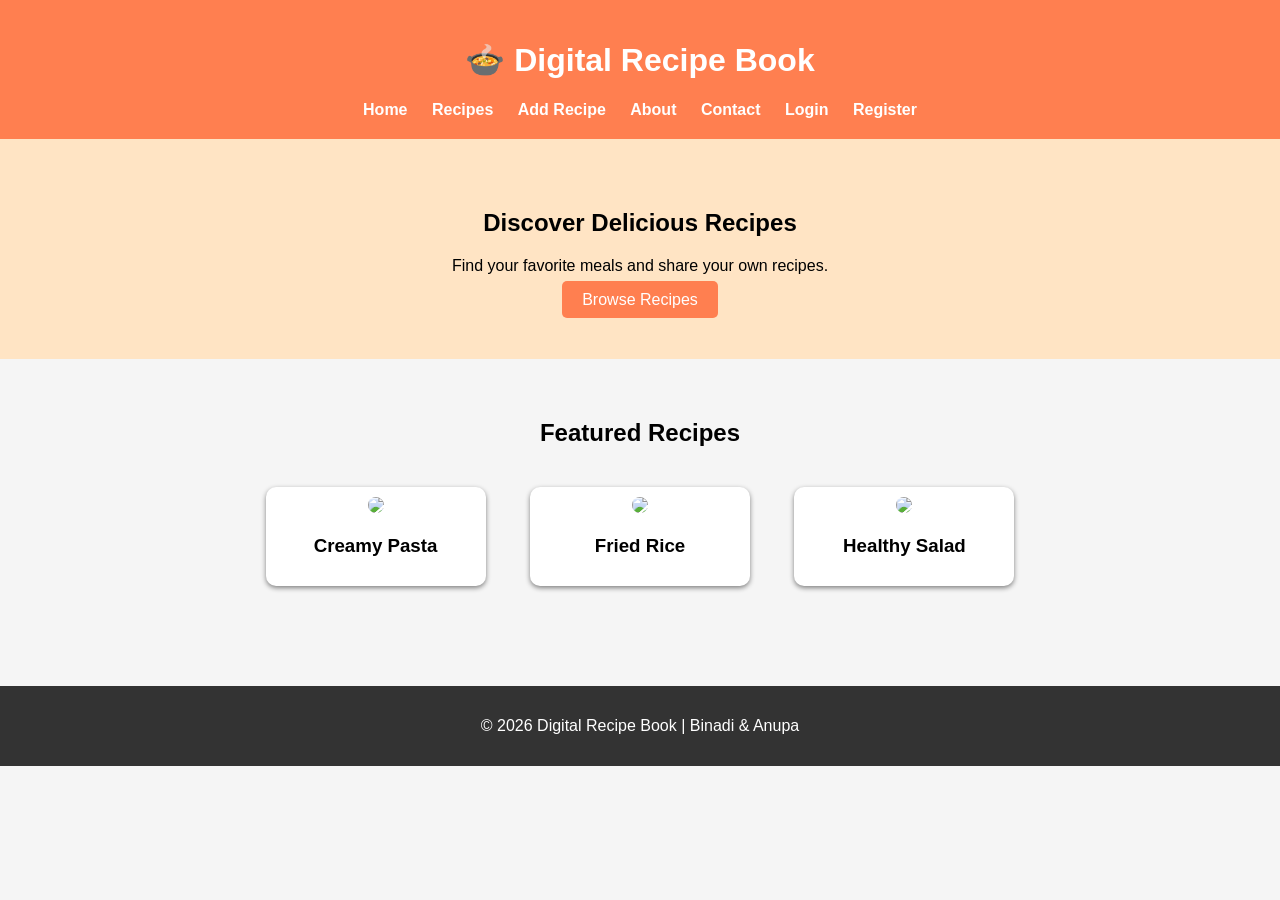
==== index.html @ 179a2cfd "Update Updated with some features" ====
<!DOCTYPE html>
<html>
<head>
<title>Digital Recipe Book</title>
<link rel="stylesheet" href="css/styles.css">
</head>

<body>

<header>
<h1>🍲 Digital Recipe Book</h1>

<nav>
<a href="index.html">Home</a>
<a href="recipes.html">Recipes</a>
<a href="add_recipe.html">Add Recipe</a>
<a href="about.html">About</a>
<a href="contact.html">Contact</a>
<a href="login.html">Login</a>
<a href="register.html">Register</a>
</nav>
</header>

<section class="hero">
<h2>Discover Delicious Recipes</h2>
<p>Find your favorite meals and share your own recipes.</p>
<a href="recipes.html" class="btn">Browse Recipes</a>
</section>

<section class="featured">

<h2>Featured Recipes</h2>

<div class="recipe-card">
<img src="images/pasta.jpg">
<h3>Creamy Pasta</h3>
</div>

<div class="recipe-card">
<img src="images/friedrice.jpg">
<h3>Fried Rice</h3>
</div>

<div class="recipe-card">
<img src="images/salad.jpg">
<h3>Healthy Salad</h3>
</div>

</section>

<footer>
<p>© 2026 Digital Recipe Book | Binadi & Anupa</p>
</footer>

</body>
</html>
---- css/styles.css ----
body{
font-family: Arial;
margin:0;
background:#f5f5f5;
text-align:center;
}

header{
background:#ff7f50;
color:white;
padding:20px;
}

nav{
margin-top:10px;
}

nav a{
margin:10px;
text-decoration:none;
color:white;
font-weight:bold;
}

.hero{
padding:50px;
background:#ffe4c4;
}

.btn{
background:#ff7f50;
color:white;
padding:10px 20px;
text-decoration:none;
border-radius:5px;
}

.featured{
padding:40px;
}

.recipe-card{
display:inline-block;
width:200px;
margin:20px;
background:white;
padding:10px;
border-radius:10px;
box-shadow:0 2px 5px gray;
}

.recipe-card img{
width:100%;
border-radius:10px;
}

.content{
padding:40px;
}

input, textarea{
width:60%;
padding:10px;
margin:10px;
}

button{
padding:10px 20px;
background:#ff7f50;
color:white;
border:none;
}

footer{
background:#333;
color:white;
padding:15px;
margin-top:40px;
}
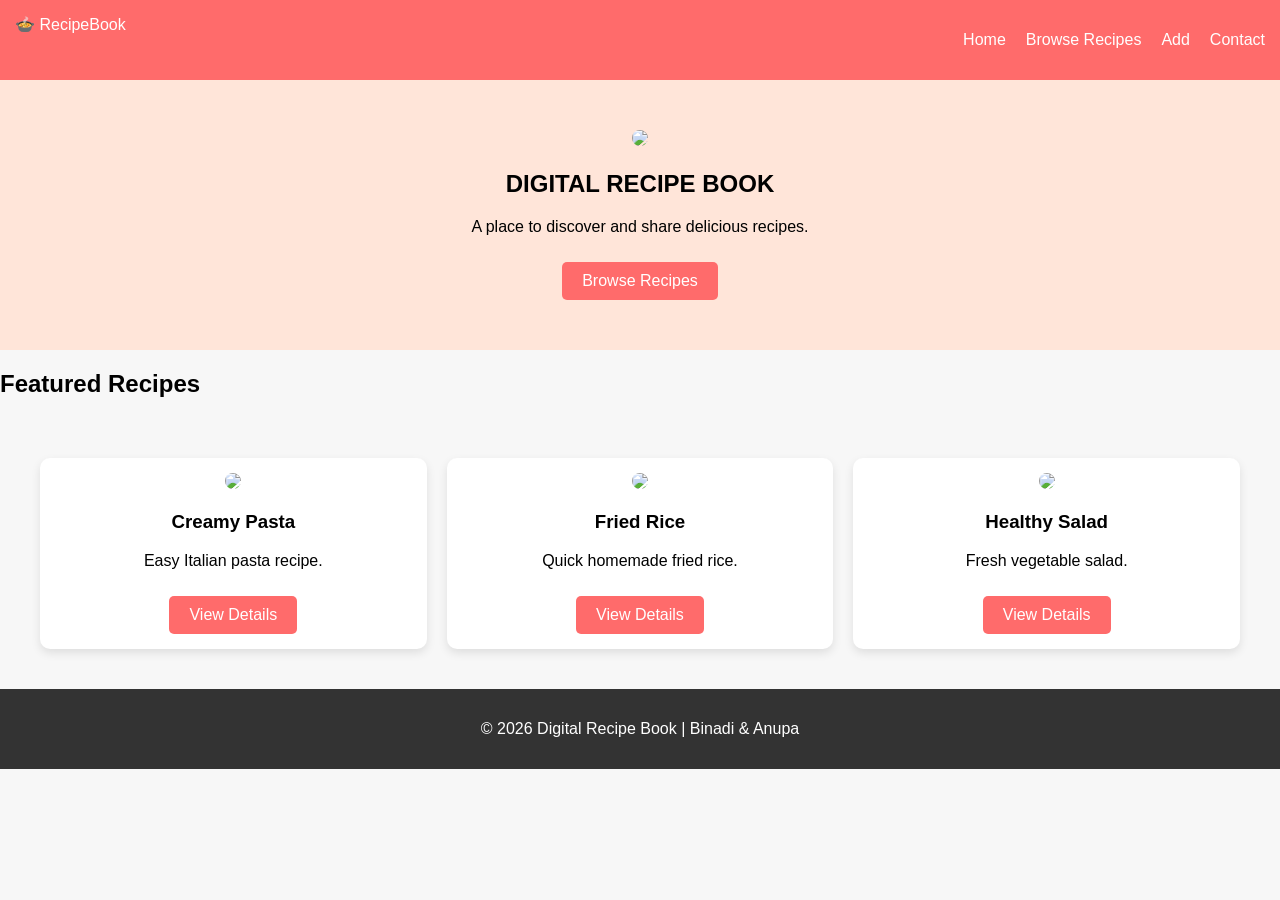
==== commit 22a16898: "Updated more css added" ====
--- a/index.html
+++ b/index.html
@@ -8,42 +8,57 @@
 <body>
 
 <header>
-<h1>🍲 Digital Recipe Book</h1>
+<nav class="navbar">
+<div class="logo">🍲 RecipeBook</div>
 
-<nav>
-<a href="index.html">Home</a>
-<a href="recipes.html">Recipes</a>
-<a href="add_recipe.html">Add Recipe</a>
-<a href="about.html">About</a>
-<a href="contact.html">Contact</a>
-<a href="login.html">Login</a>
-<a href="register.html">Register</a>
+<ul>
+<li><a href="index.html">Home</a></li>
+<li><a href="recipes.html">Browse Recipes</a></li>
+<li><a href="add_recipe.html">Add</a></li>
+<li><a href="contact.html">Contact</a></li>
+</ul>
 </nav>
 </header>
 
 <section class="hero">
-<h2>Discover Delicious Recipes</h2>
-<p>Find your favorite meals and share your own recipes.</p>
+
+<img src="images/hero.jpg" class="hero-img">
+
+<h1>DIGITAL RECIPE BOOK</h1>
+
+<p>A place to discover and share delicious recipes.</p>
+
 <a href="recipes.html" class="btn">Browse Recipes</a>
+
 </section>
 
 <section class="featured">
 
 <h2>Featured Recipes</h2>
 
-<div class="recipe-card">
+<div class="recipe-grid">
+
+<div class="card">
 <img src="images/pasta.jpg">
 <h3>Creamy Pasta</h3>
+<p>Easy Italian pasta recipe.</p>
+<a href="recipe_details.html" class="btn">View Details</a>
 </div>
 
-<div class="recipe-card">
+<div class="card">
 <img src="images/friedrice.jpg">
 <h3>Fried Rice</h3>
+<p>Quick homemade fried rice.</p>
+<a href="recipe_details.html" class="btn">View Details</a>
 </div>
 
-<div class="recipe-card">
+<div class="card">
 <img src="images/salad.jpg">
 <h3>Healthy Salad</h3>
+<p>Fresh vegetable salad.</p>
+<a href="recipe_details.html" class="btn">View Details</a>
+</div>
+
 </div>
 
 </section>
--- a/css/styles.css
+++ b/css/styles.css
@@ -1,64 +1,78 @@
 body{
 font-family: Arial;
 margin:0;
-background:#f5f5f5;
+background:#f7f7f7;
+}
+
+.navbar{
+display:flex;
+justify-content:space-between;
+background:#ff6b6b;
+padding:15px;
+color:white;
+}
+
+.navbar ul{
+display:flex;
+list-style:none;
+}
+
+.navbar li{
+margin-left:20px;
+}
+
+.navbar a{
+color:white;
+text-decoration:none;
+}
+
+.hero{
+text-align:center;
+padding:50px;
+background:#ffe5d9;
+}
+
+.hero-img{
+width:80%;
+border-radius:10px;
+}
+
+.recipe-grid{
+display:grid;
+grid-template-columns:repeat(3,1fr);
+gap:20px;
+padding:40px;
+}
+
+.card{
+background:white;
+padding:15px;
+border-radius:10px;
+box-shadow:0 4px 10px rgba(0,0,0,0.1);
 text-align:center;
 }
 
-header{
-background:#ff7f50;
-color:white;
-padding:20px;
-}
-
-nav{
-margin-top:10px;
-}
-
-nav a{
-margin:10px;
-text-decoration:none;
-color:white;
-font-weight:bold;
-}
-
-.hero{
-padding:50px;
-background:#ffe4c4;
-}
-
-.btn{
-background:#ff7f50;
-color:white;
-padding:10px 20px;
-text-decoration:none;
-border-radius:5px;
-}
-
-.featured{
-padding:40px;
-}
-
-.recipe-card{
-display:inline-block;
-width:200px;
-margin:20px;
-background:white;
-padding:10px;
-border-radius:10px;
-box-shadow:0 2px 5px gray;
-}
-
-.recipe-card img{
+.card img{
 width:100%;
 border-radius:10px;
 }
 
-.content{
-padding:40px;
+.btn{
+display:inline-block;
+background:#ff6b6b;
+color:white;
+padding:10px 20px;
+text-decoration:none;
+margin-top:10px;
+border-radius:5px;
 }
 
-input, textarea{
+.form-section{
+padding:40px;
+text-align:center;
+}
+
+input, textarea, select{
 width:60%;
 padding:10px;
 margin:10px;
@@ -66,14 +80,15 @@
 
 button{
 padding:10px 20px;
-background:#ff7f50;
+background:#ff6b6b;
 color:white;
 border:none;
+border-radius:5px;
 }
 
 footer{
 background:#333;
 color:white;
+text-align:center;
 padding:15px;
-margin-top:40px;
 }
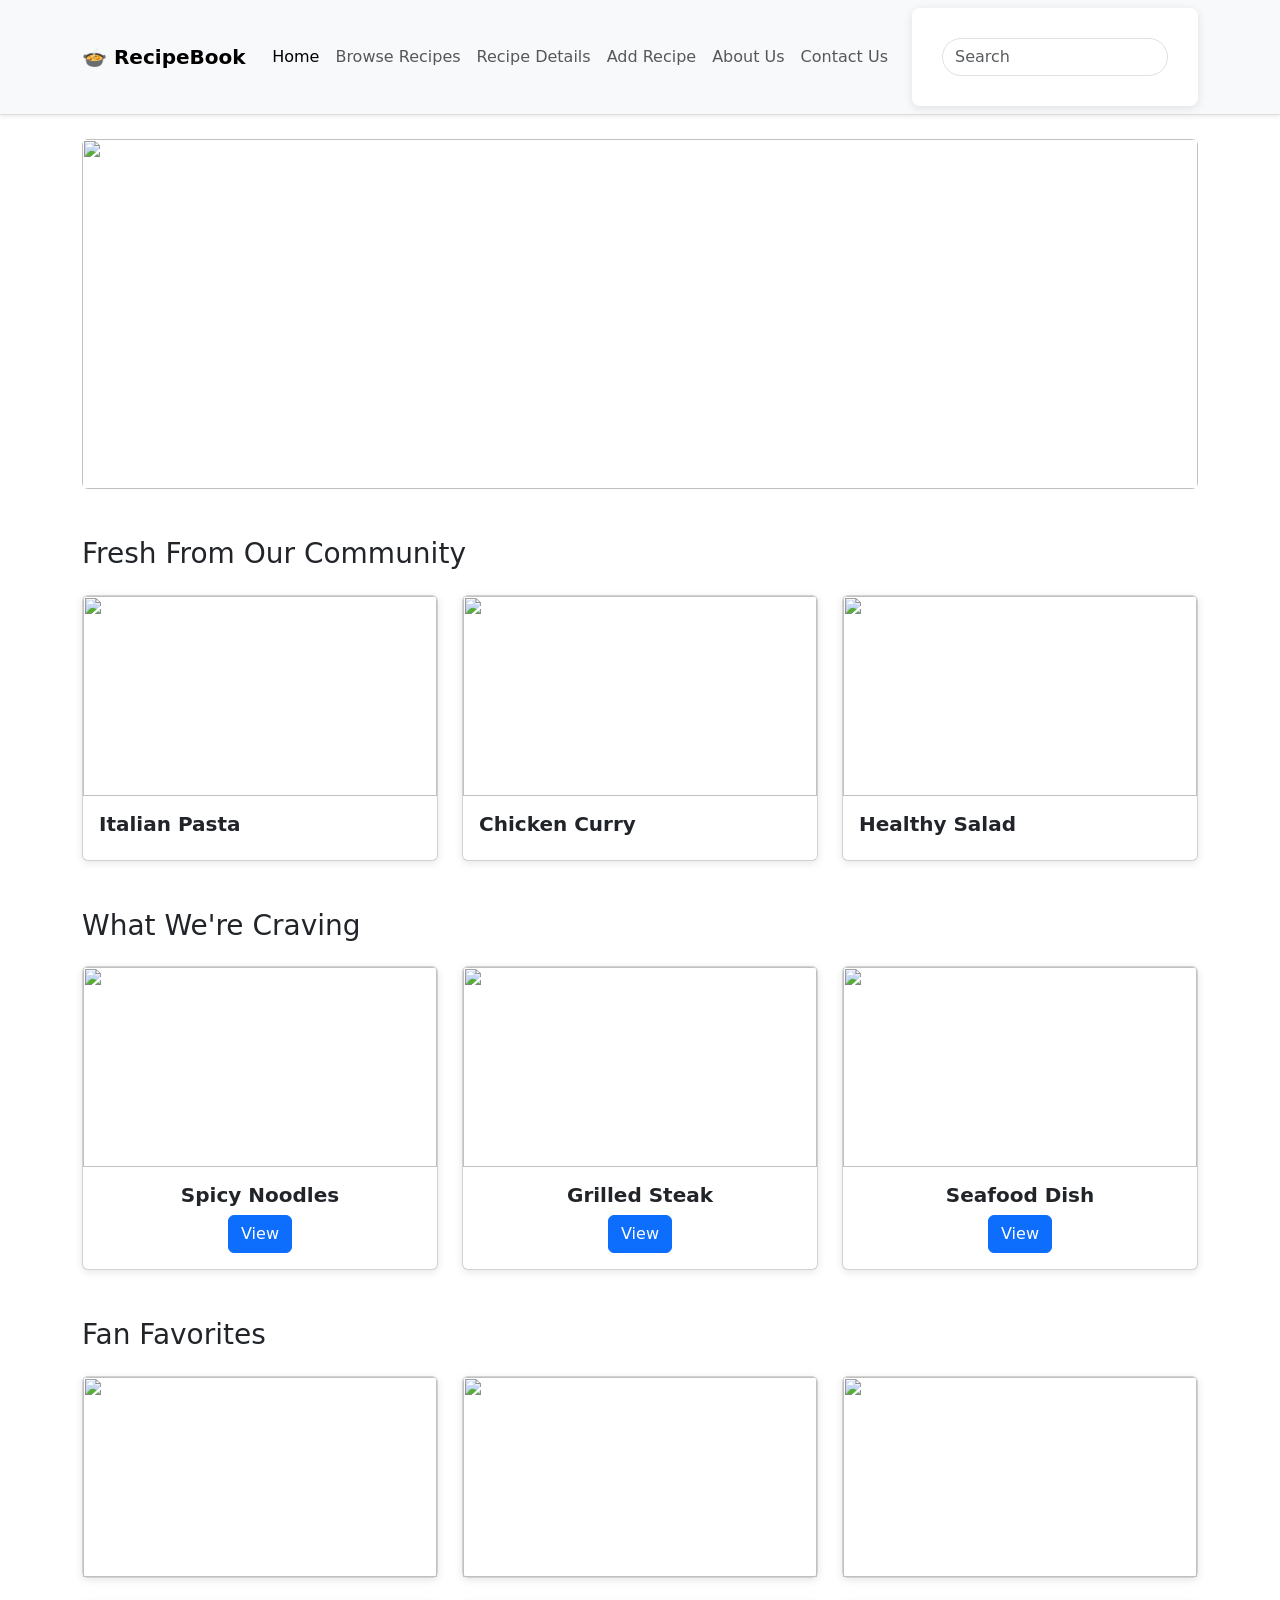
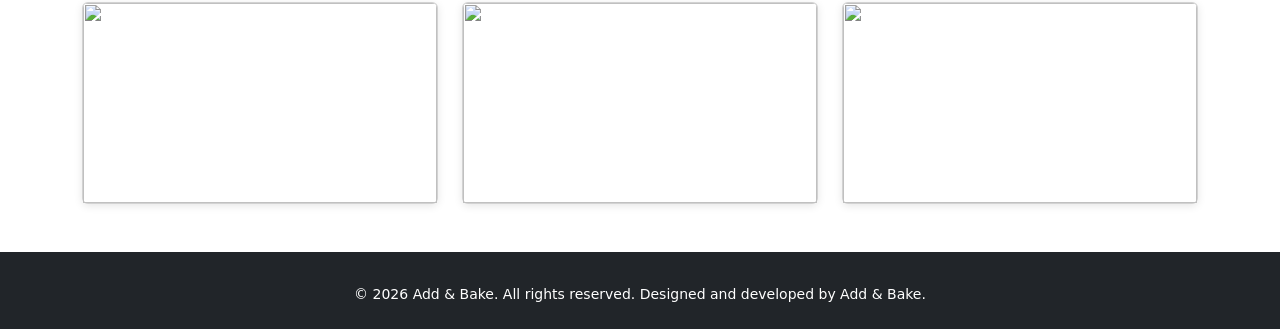
==== commit 0f853f28: "updated Did some changes for the basic layouts" ====
--- a/index.html
+++ b/index.html
@@ -1,71 +1,264 @@
 <!DOCTYPE html>
-<html>
+<html lang="en">
 <head>
+
+<meta charset="UTF-8">
+<meta name="viewport" content="width=device-width, initial-scale=1">
+
 <title>Digital Recipe Book</title>
+
 <link rel="stylesheet" href="css/styles.css">
+
+<!-- Bootstrap -->
+<link href="https://cdn.jsdelivr.net/npm/bootstrap@5.3.2/dist/css/bootstrap.min.css" rel="stylesheet">
+
 </head>
 
 <body>
 
-<header>
-<nav class="navbar">
-<div class="logo">🍲 RecipeBook</div>
-
-<ul>
-<li><a href="index.html">Home</a></li>
-<li><a href="recipes.html">Browse Recipes</a></li>
-<li><a href="add_recipe.html">Add</a></li>
-<li><a href="contact.html">Contact</a></li>
+
+<!-- NAVBAR -->
+
+<nav class="navbar navbar-expand-lg navbar-light bg-light shadow-sm">
+
+<div class="container">
+
+<a class="navbar-brand fw-bold" href="#">🍲 RecipeBook</a>
+
+<button class="navbar-toggler" type="button" data-bs-toggle="collapse" data-bs-target="#navbarNav">
+<span class="navbar-toggler-icon"></span>
+</button>
+
+<div class="collapse navbar-collapse" id="navbarNav">
+
+<ul class="navbar-nav ms-auto">
+
+<li class="nav-item">
+<a class="nav-link active" href="index.html">Home</a>
+</li>
+
+<li class="nav-item">
+<a class="nav-link" href="recipes.html">Browse Recipes</a>
+</li>
+
+<li class="nav-item">
+<a class="nav-link" href="recipe_details.html">Recipe Details</a>
+</li>
+
+<li class="nav-item">
+<a class="nav-link" href="add_recipe.html">Add Recipe</a>
+</li>
+
+<li class="nav-item">
+<a class="nav-link" href="about.html">About Us</a>
+</li>
+
+<li class="nav-item">
+<a class="nav-link" href="contact.html">Contact Us</a>
+</li>
+
 </ul>
+
+<form class="d-flex ms-3">
+<input class="form-control" type="search" placeholder="Search">
+</form>
+
+</div>
+
+</div>
+
 </nav>
-</header>
-
-<section class="hero">
-
-<img src="images/hero.jpg" class="hero-img">
-
-<h1>DIGITAL RECIPE BOOK</h1>
-
-<p>A place to discover and share delicious recipes.</p>
-
-<a href="recipes.html" class="btn">Browse Recipes</a>
-
-</section>
-
-<section class="featured">
-
-<h2>Featured Recipes</h2>
-
-<div class="recipe-grid">
-
-<div class="card">
-<img src="images/pasta.jpg">
-<h3>Creamy Pasta</h3>
-<p>Easy Italian pasta recipe.</p>
-<a href="recipe_details.html" class="btn">View Details</a>
-</div>
-
-<div class="card">
-<img src="images/friedrice.jpg">
-<h3>Fried Rice</h3>
-<p>Quick homemade fried rice.</p>
-<a href="recipe_details.html" class="btn">View Details</a>
-</div>
-
-<div class="card">
-<img src="images/salad.jpg">
-<h3>Healthy Salad</h3>
-<p>Fresh vegetable salad.</p>
-<a href="recipe_details.html" class="btn">View Details</a>
-</div>
-
-</div>
-
-</section>
-
-<footer>
-<p>© 2026 Digital Recipe Book | Binadi & Anupa</p>
+
+
+<!-- HERO BANNER -->
+
+<section class="container mt-4">
+
+<div class="hero-banner">
+
+<img class="img-fluid w-100 rounded"
+src="https://images.unsplash.com/photo-1495195134817-aeb325a55b65">
+
+</div>
+
+</section>
+
+
+<!-- FRESH FROM COMMUNITY -->
+
+<section class="container mt-5">
+
+<h3 class="mb-4">Fresh From Our Community</h3>
+
+<div class="row g-4">
+
+<div class="col-md-4">
+<div class="card">
+<img src="https://images.unsplash.com/photo-1551183053-bf91a1d81141" class="card-img-top">
+<div class="card-body">
+<h5 class="card-title">Italian Pasta</h5>
+</div>
+</div>
+</div>
+
+<div class="col-md-4">
+<div class="card">
+<img src="https://images.unsplash.com/photo-1604908176997-4314f0d9c6f3" class="card-img-top">
+<div class="card-body">
+<h5 class="card-title">Chicken Curry</h5>
+</div>
+</div>
+</div>
+
+<div class="col-md-4">
+<div class="card">
+<img src="https://images.unsplash.com/photo-1546069901-ba9599a7e63c" class="card-img-top">
+<div class="card-body">
+<h5 class="card-title">Healthy Salad</h5>
+</div>
+</div>
+</div>
+
+</div>
+
+</section>
+
+
+<!-- WHAT WE'RE CRAVING -->
+
+<section class="container mt-5">
+
+<h3 class="mb-4">What We're Craving</h3>
+
+<div class="row g-4">
+
+<div class="col-md-4">
+
+<div class="card">
+
+<img src="https://images.unsplash.com/photo-1603133872878-684f208fb84b" class="card-img-top">
+
+<div class="card-body text-center">
+
+<h5 class="card-title">Spicy Noodles</h5>
+
+<a href="recipe_details.html" class="btn btn-primary">View</a>
+
+</div>
+
+</div>
+
+</div>
+
+<div class="col-md-4">
+
+<div class="card">
+
+<img src="https://images.unsplash.com/photo-1600891964599-f61ba0e24092" class="card-img-top">
+
+<div class="card-body text-center">
+
+<h5 class="card-title">Grilled Steak</h5>
+
+<a href="recipe_details.html" class="btn btn-primary">View</a>
+
+</div>
+
+</div>
+
+</div>
+
+<div class="col-md-4">
+
+<div class="card">
+
+<img src="https://images.unsplash.com/photo-1504674900247-0877df9cc836" class="card-img-top">
+
+<div class="card-body text-center">
+
+<h5 class="card-title">Seafood Dish</h5>
+
+<a href="recipe_details.html" class="btn btn-primary">View</a>
+
+</div>
+
+</div>
+
+</div>
+
+</div>
+
+</section>
+
+
+<!-- FAN FAVORITES -->
+
+<section class="container mt-5">
+
+<h3 class="mb-4">Fan Favorites</h3>
+
+<div class="row g-4">
+
+<div class="col-md-4">
+<div class="card">
+<img src="https://images.unsplash.com/photo-1551782450-a2132b4ba21d" class="card-img-top">
+</div>
+</div>
+
+<div class="col-md-4">
+<div class="card">
+<img src="https://images.unsplash.com/photo-1565299624946-b28f40a0ae38" class="card-img-top">
+</div>
+</div>
+
+<div class="col-md-4">
+<div class="card">
+<img src="https://images.unsplash.com/photo-1505253716362-afaea1d3d1af" class="card-img-top">
+</div>
+</div>
+
+<div class="col-md-4">
+<div class="card">
+<img src="https://images.unsplash.com/photo-1540189549336-e6e99c3679fe" class="card-img-top">
+</div>
+</div>
+
+<div class="col-md-4">
+<div class="card">
+<img src="https://images.unsplash.com/photo-1482049016688-2d3e1b311543" class="card-img-top">
+</div>
+</div>
+
+<div class="col-md-4">
+<div class="card">
+<img src="https://images.unsplash.com/photo-1525755662778-989d0524087e" class="card-img-top">
+</div>
+</div>
+
+</div>
+
+</section>
+
+
+<!-- FOOTER -->
+
+<footer class="bg-dark text-white text-center mt-5 p-4">
+
+<div class="mb-2">
+
+<i class="bi bi-facebook"></i>
+<i class="bi bi-instagram"></i>
+<i class="bi bi-twitter"></i>
+<i class="bi bi-youtube"></i>
+
+</div>
+
+<p>© 2026 Add & Bake. All rights reserved. Designed and developed by Add & Bake.</p>
+
 </footer>
+
+
+<script src="https://cdn.jsdelivr.net/npm/bootstrap@5.3.2/dist/js/bootstrap.bundle.min.js"></script>
 
 </body>
 </html>
--- a/css/styles.css
+++ b/css/styles.css
@@ -1,94 +1,149 @@
+/* GENERAL */
+
 body{
-font-family: Arial;
+font-family: Arial, sans-serif;
+background:#f5f5f5;
 margin:0;
-background:#f7f7f7;
+padding:0;
 }
 
+
+/* NAVBAR */
+
 .navbar{
-display:flex;
-justify-content:space-between;
-background:#ff6b6b;
-padding:15px;
-color:white;
+border-bottom:1px solid #ddd;
 }
 
-.navbar ul{
-display:flex;
-list-style:none;
+.navbar-brand{
+font-weight:bold;
+font-size:20px;
 }
 
-.navbar li{
-margin-left:20px;
+
+/* HERO IMAGE */
+
+.hero-banner img{
+height:350px;
+object-fit:cover;
 }
 
-.navbar a{
-color:white;
-text-decoration:none;
+
+/* CARD STYLING */
+
+.card{
+border:none;
+box-shadow:0 2px 8px rgba(0,0,0,0.1);
+border-radius:8px;
+transition:0.3s;
 }
 
-.hero{
-text-align:center;
-padding:50px;
-background:#ffe5d9;
-}
-
-.hero-img{
-width:80%;
-border-radius:10px;
-}
-
-.recipe-grid{
-display:grid;
-grid-template-columns:repeat(3,1fr);
-gap:20px;
-padding:40px;
-}
-
-.card{
-background:white;
-padding:15px;
-border-radius:10px;
-box-shadow:0 4px 10px rgba(0,0,0,0.1);
-text-align:center;
+.card:hover{
+transform:translateY(-5px);
+box-shadow:0 5px 15px rgba(0,0,0,0.2);
 }
 
 .card img{
-width:100%;
-border-radius:10px;
+height:200px;
+object-fit:cover;
 }
 
-.btn{
-display:inline-block;
-background:#ff6b6b;
-color:white;
-padding:10px 20px;
-text-decoration:none;
-margin-top:10px;
-border-radius:5px;
+.card-title{
+font-weight:600;
 }
 
-.form-section{
-padding:40px;
-text-align:center;
+
+/* SECTION HEADINGS */
+
+h3{
+font-weight:600;
 }
 
-input, textarea, select{
-width:60%;
-padding:10px;
-margin:10px;
+
+/* SEARCH BAR */
+
+input[type="search"]{
+border-radius:20px;
 }
 
-button{
-padding:10px 20px;
-background:#ff6b6b;
-color:white;
-border:none;
-border-radius:5px;
+
+/* LARGE SEARCH SECTION */
+
+.form-control-lg{
+padding:15px;
+font-size:18px;
 }
 
+
+/* ADD RECIPE FORM */
+
+form{
+background:white;
+padding:30px;
+border-radius:8px;
+box-shadow:0 2px 10px rgba(0,0,0,0.1);
+}
+
+.form-label{
+font-weight:500;
+}
+
+
+/* RECIPE DETAILS */
+
+.details img{
+max-height:350px;
+object-fit:cover;
+border-radius:8px;
+}
+
+
+/* REVIEW CARDS */
+
+.card p{
+margin:0;
+}
+
+
+/* TEAM SECTION */
+
+.team img{
+border-radius:50%;
+}
+
+
+/* FOOTER */
+
 footer{
-background:#333;
+background:#222;
 color:white;
 text-align:center;
-padding:15px;
+padding:20px;
+margin-top:40px;
+}
+
+footer p{
+margin:0;
+font-size:14px;
+}
+
+
+/* SOCIAL LINKS */
+
+footer div{
+margin-bottom:8px;
+}
+
+
+/* RESPONSIVE */
+
+@media (max-width:768px){
+
+.hero-banner img{
+height:200px;
+}
+
+.card img{
+height:160px;
+}
+
 }
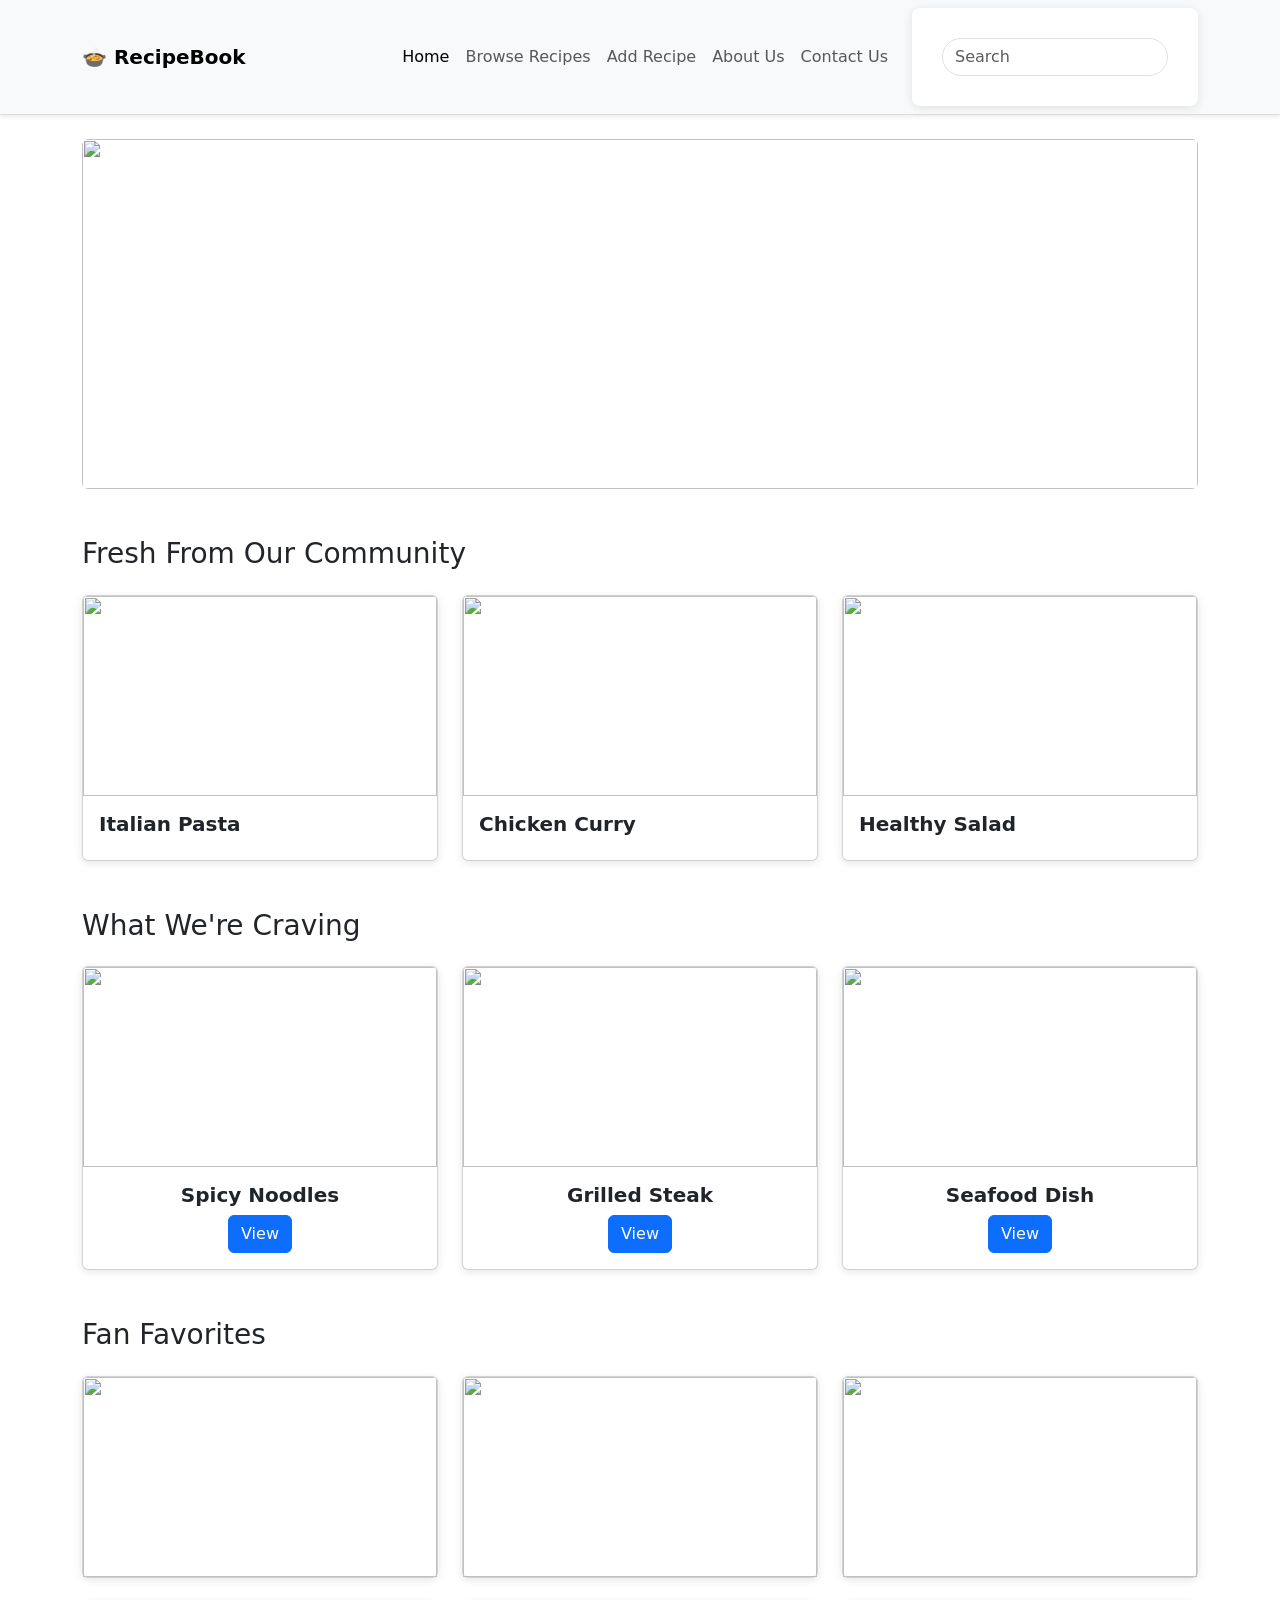
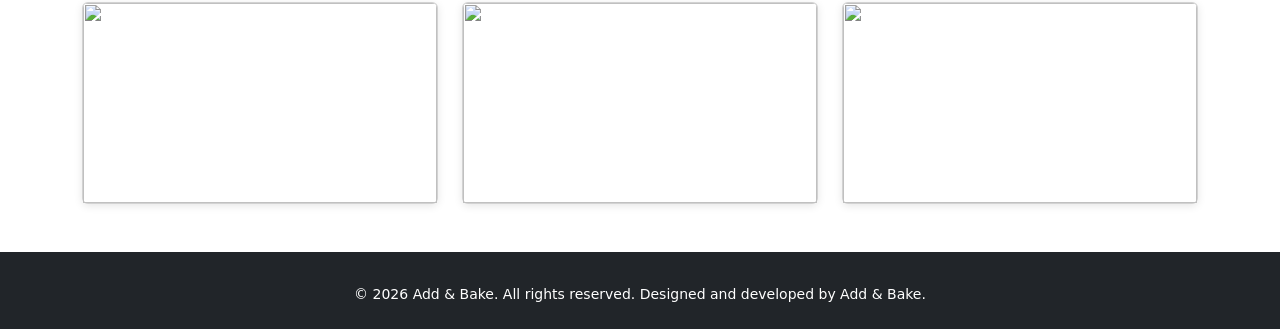
==== commit 8ab34c43: "Completed Anupa's pages" ====
--- a/index.html
+++ b/index.html
@@ -42,10 +42,6 @@
 </li>
 
 <li class="nav-item">
-<a class="nav-link" href="recipe_details.html">Recipe Details</a>
-</li>
-
-<li class="nav-item">
 <a class="nav-link" href="add_recipe.html">Add Recipe</a>
 </li>
 
@@ -77,7 +73,7 @@
 <div class="hero-banner">
 
 <img class="img-fluid w-100 rounded"
-src="https://images.unsplash.com/photo-1495195134817-aeb325a55b65">
+src="https://www.ofi.com/en-us/spices">
 
 </div>
 
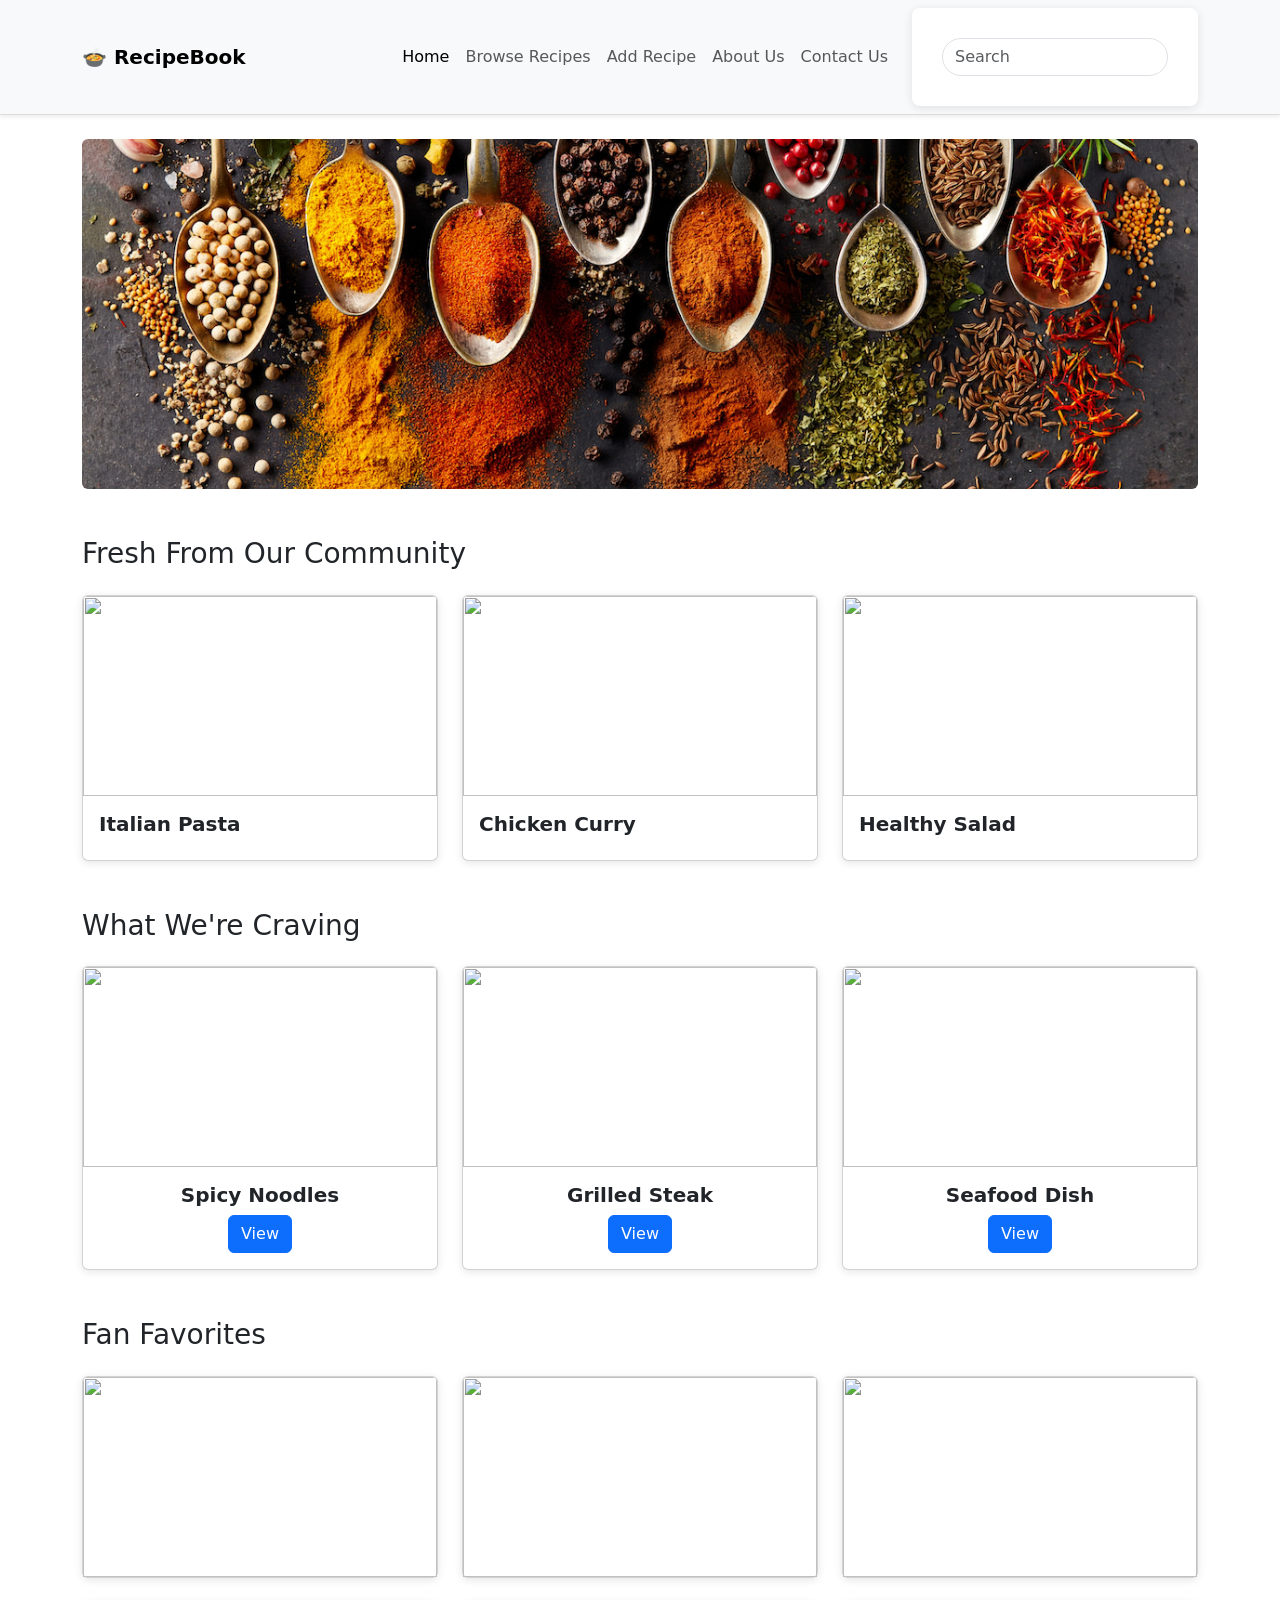
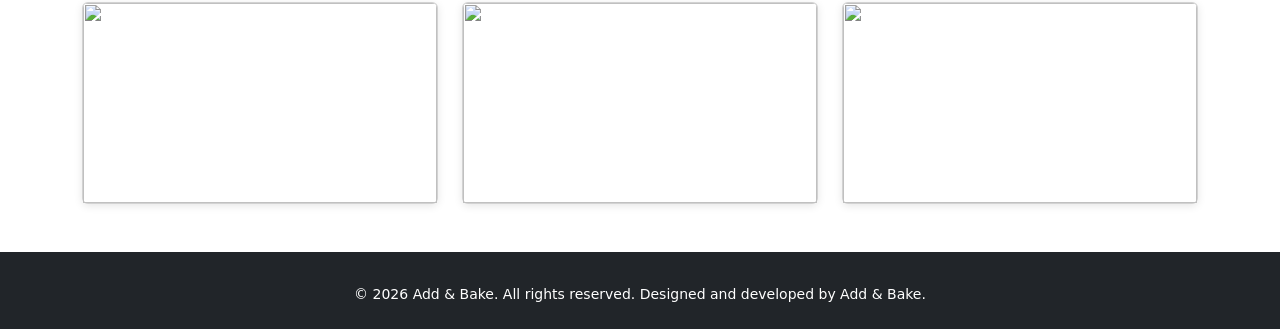
==== commit 615137df: "Add a local image to index" ====
--- a/index.html
+++ b/index.html
@@ -73,7 +73,7 @@
 <div class="hero-banner">
 
 <img class="img-fluid w-100 rounded"
-src="https://www.ofi.com/en-us/spices">
+src="images/spices.jpg">
 
 </div>
 
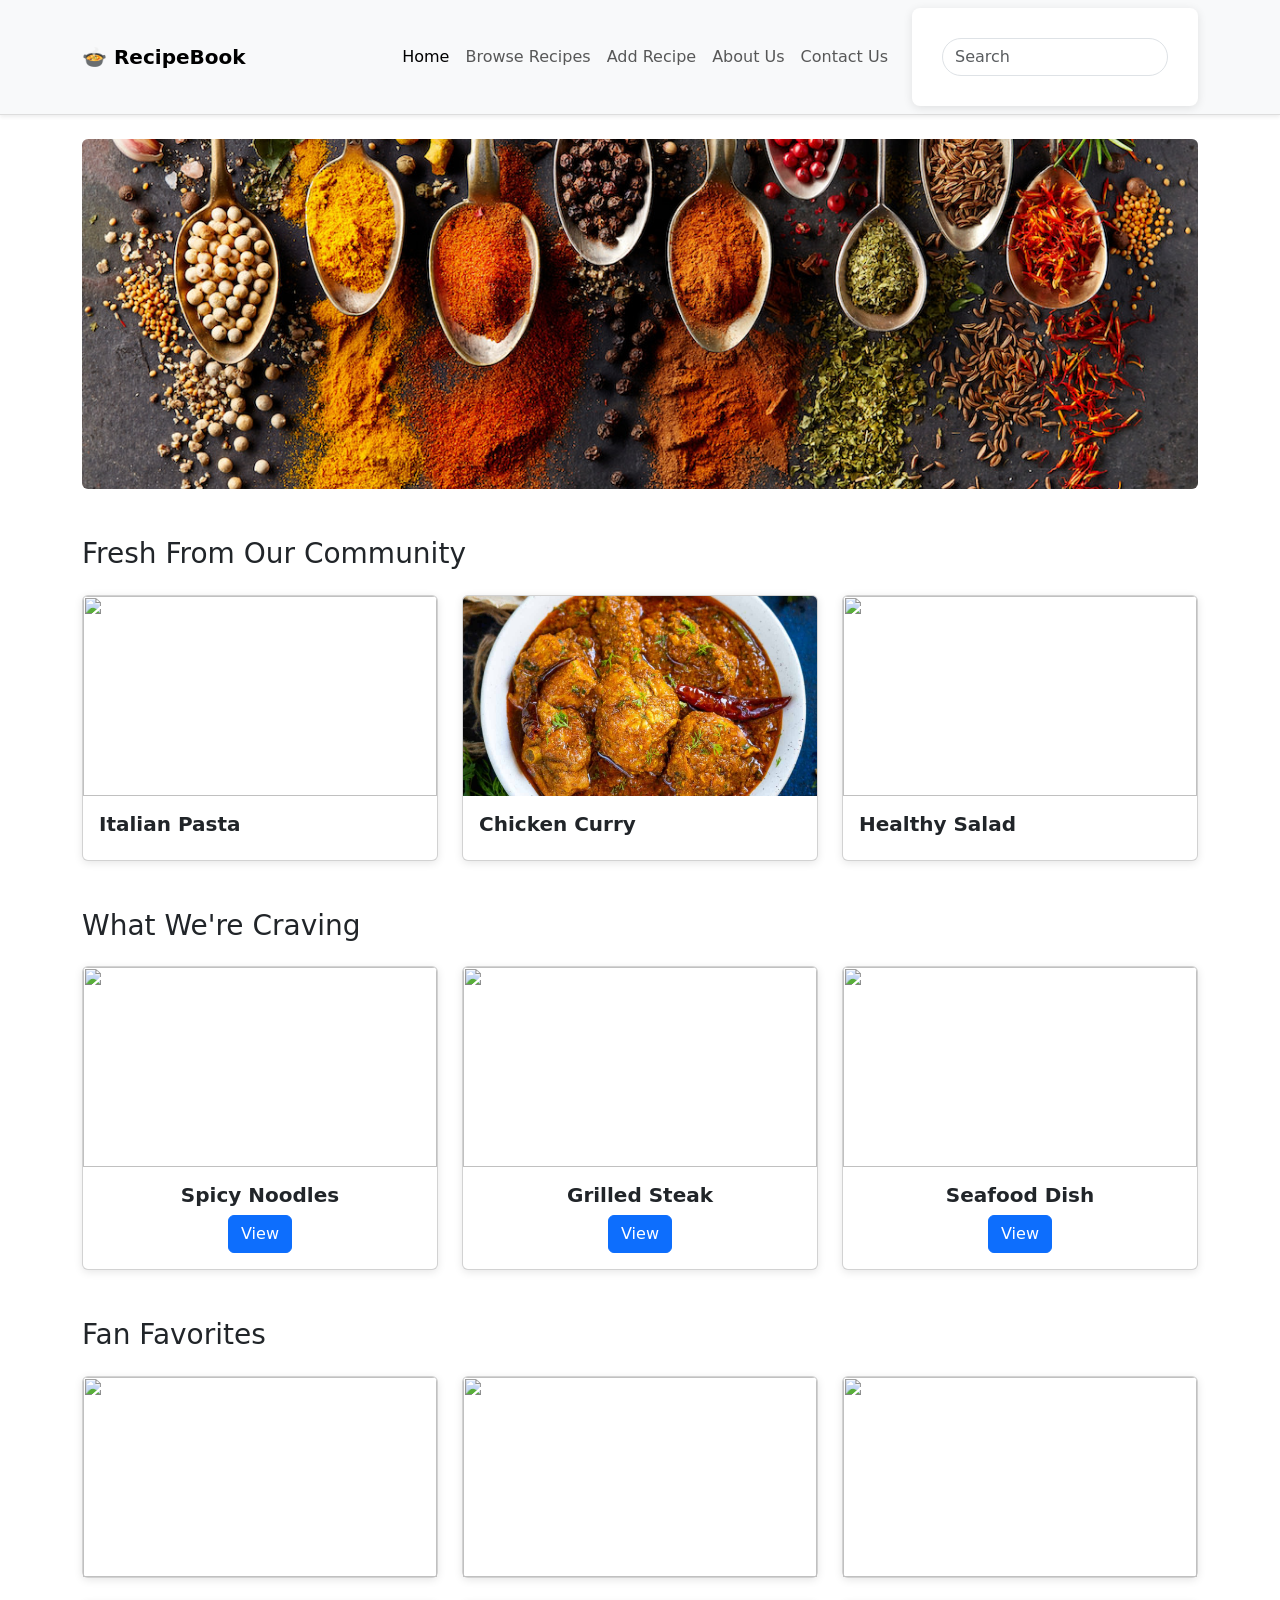
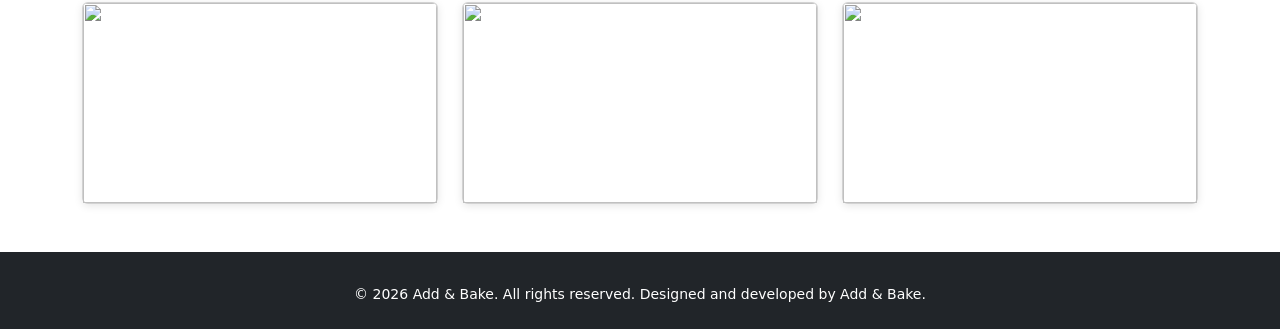
==== commit b252022d: "Add more local images" ====
--- a/index.html
+++ b/index.html
@@ -99,7 +99,7 @@
 
 <div class="col-md-4">
 <div class="card">
-<img src="https://images.unsplash.com/photo-1604908176997-4314f0d9c6f3" class="card-img-top">
+<img src="images/chicken curry.jpg" class="card-img-top">
 <div class="card-body">
 <h5 class="card-title">Chicken Curry</h5>
 </div>
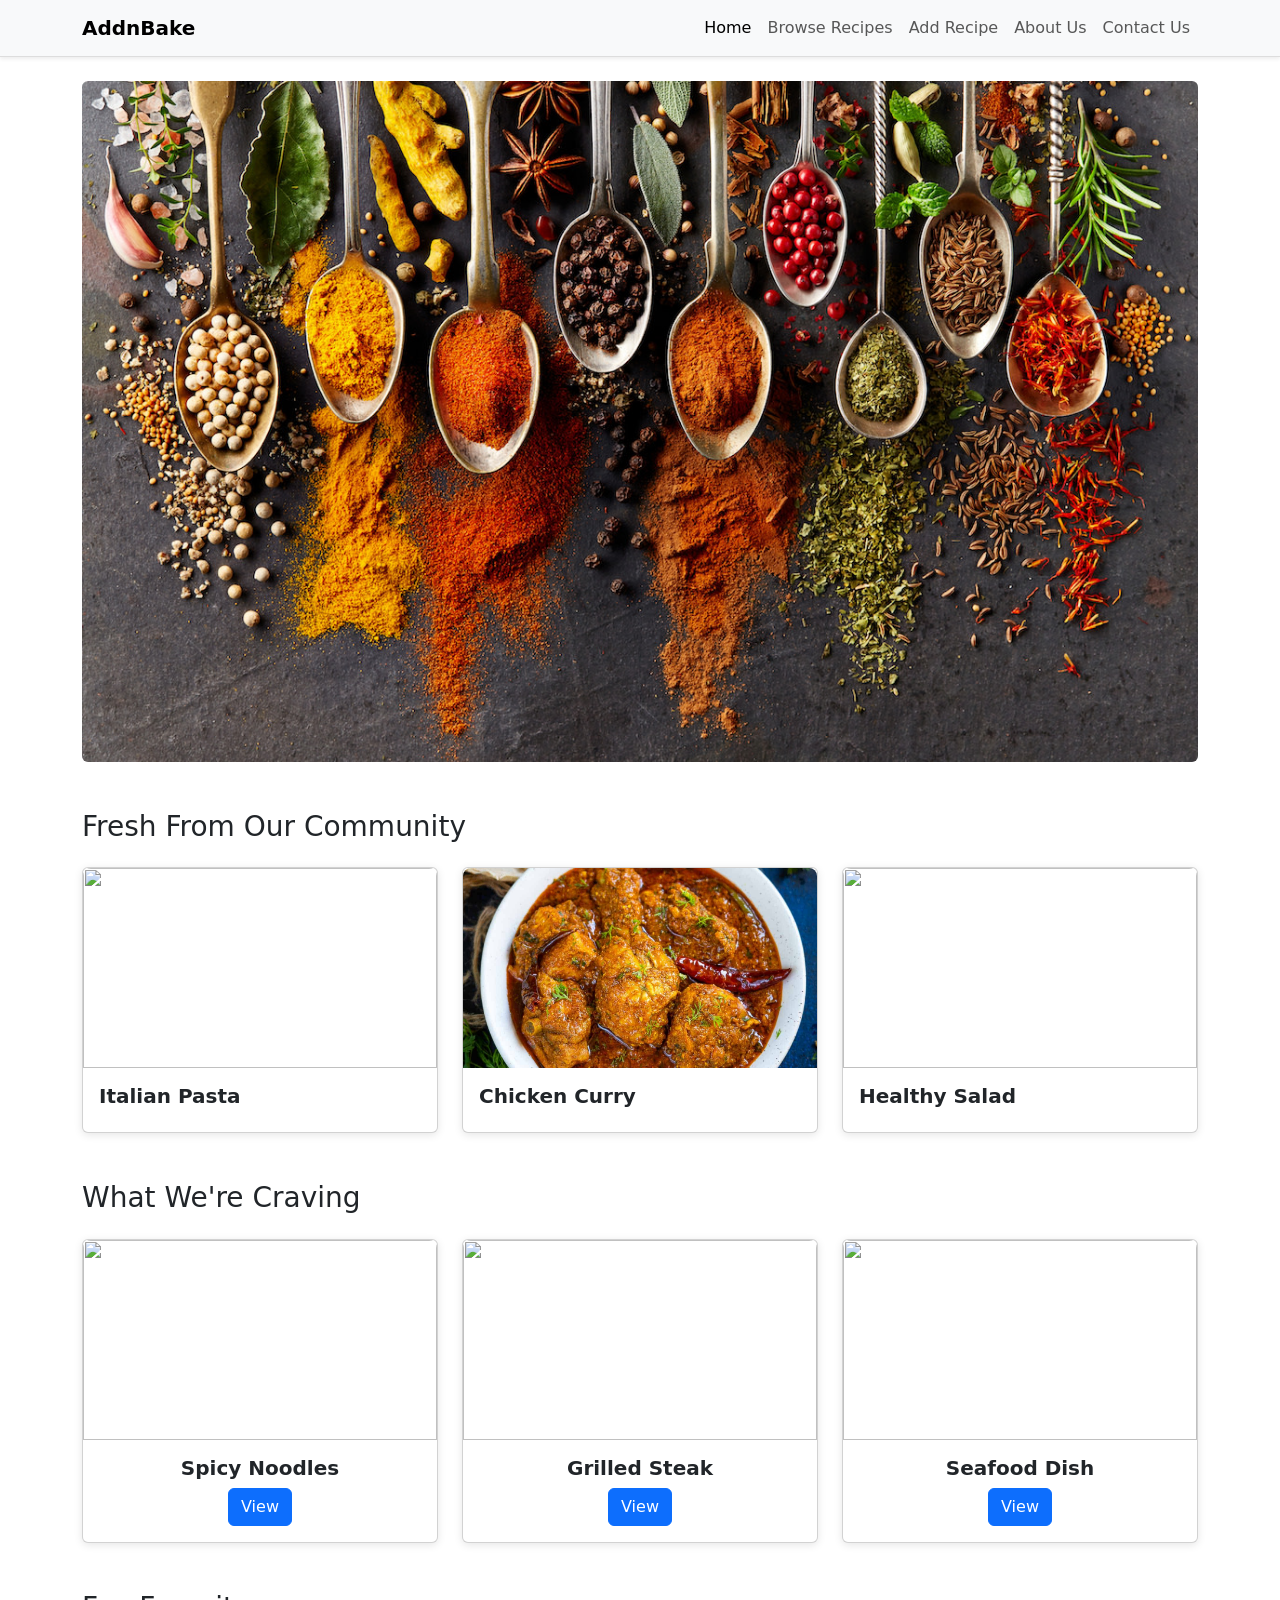
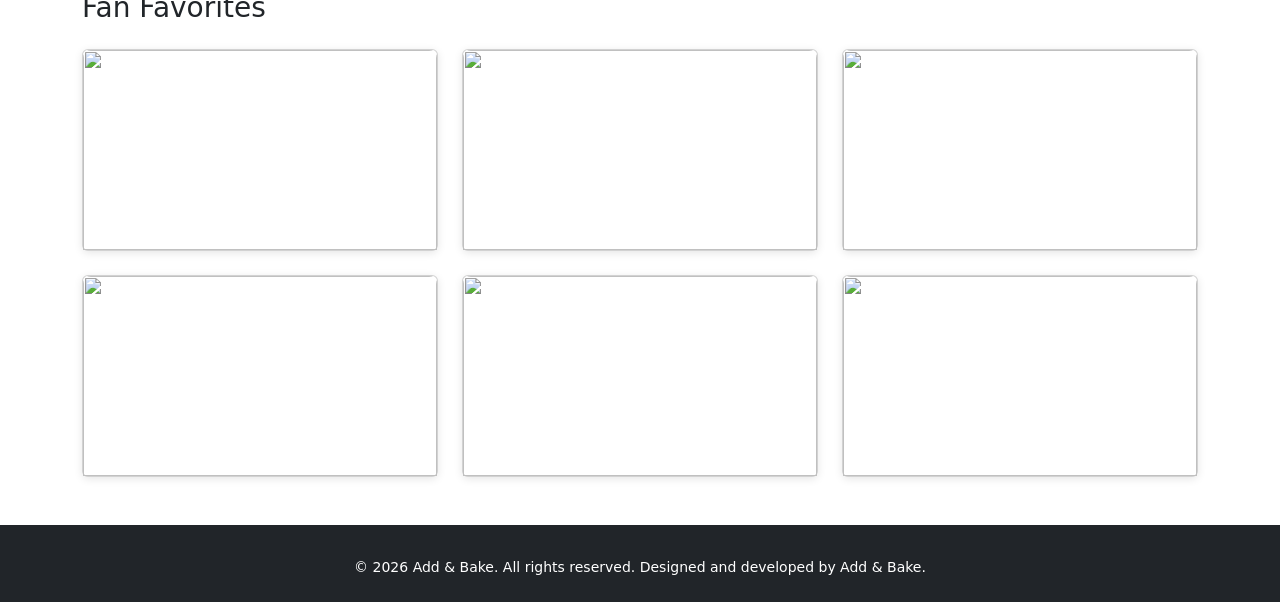
==== commit a78273fe: "Updated some details of all pages" ====
--- a/index.html
+++ b/index.html
@@ -23,7 +23,7 @@
 
 <div class="container">
 
-<a class="navbar-brand fw-bold" href="#">🍲 RecipeBook</a>
+<a class="navbar-brand fw-bold" href="#">AddnBake</a>
 
 <button class="navbar-toggler" type="button" data-bs-toggle="collapse" data-bs-target="#navbarNav">
 <span class="navbar-toggler-icon"></span>
@@ -54,10 +54,6 @@
 </li>
 
 </ul>
-
-<form class="d-flex ms-3">
-<input class="form-control" type="search" placeholder="Search">
-</form>
 
 </div>
 
--- a/css/styles.css
+++ b/css/styles.css
@@ -1,4 +1,6 @@
-/* GENERAL */
+/* =================================
+GENERAL
+================================= */
 
 body{
 font-family: Arial, sans-serif;
@@ -8,7 +10,9 @@
 }
 
 
-/* NAVBAR */
+/* =================================
+NAVBAR
+================================= */
 
 .navbar{
 border-bottom:1px solid #ddd;
@@ -20,15 +24,9 @@
 }
 
 
-/* HERO IMAGE */
-
-.hero-banner img{
-height:350px;
-object-fit:cover;
-}
-
-
-/* CARD STYLING */
+/* =================================
+CARDS (RECIPES PAGE)
+================================= */
 
 .card{
 border:none;
@@ -39,12 +37,14 @@
 
 .card:hover{
 transform:translateY(-5px);
-box-shadow:0 5px 15px rgba(0,0,0,0.2);
+box-shadow:0 6px 18px rgba(0,0,0,0.2);
 }
 
 .card img{
 height:200px;
 object-fit:cover;
+border-top-left-radius:8px;
+border-top-right-radius:8px;
 }
 
 .card-title{
@@ -52,66 +52,118 @@
 }
 
 
-/* SECTION HEADINGS */
-
-h3{
-font-weight:600;
-}
-
-
-/* SEARCH BAR */
+/* =================================
+SEARCH BAR
+================================= */
 
 input[type="search"]{
-border-radius:20px;
-}
-
-
-/* LARGE SEARCH SECTION */
-
-.form-control-lg{
-padding:15px;
-font-size:18px;
-}
-
-
-/* ADD RECIPE FORM */
+border-radius:25px;
+padding:10px;
+}
+
+
+/* =================================
+FORMS (ADD RECIPE + CONTACT)
+================================= */
 
 form{
 background:white;
-padding:30px;
+padding:25px;
 border-radius:8px;
-box-shadow:0 2px 10px rgba(0,0,0,0.1);
+box-shadow:0 3px 10px rgba(0,0,0,0.1);
 }
 
 .form-label{
 font-weight:500;
 }
 
-
-/* RECIPE DETAILS */
-
-.details img{
-max-height:350px;
-object-fit:cover;
+textarea{
+resize:none;
+}
+
+
+/* =================================
+RECIPE DETAILS PAGE
+(only affects recipe_details.html)
+================================= */
+
+.recipe-page{
+background:white;
+padding:40px;
+border-radius:10px;
+box-shadow:0 4px 15px rgba(0,0,0,0.1);
+}
+
+
+/* Recipe Image */
+
+.recipe-page .recipe-img{
+width:260px;
+max-width:100%;
+border-radius:10px;
+box-shadow:0 6px 18px rgba(0,0,0,0.2);
+}
+
+
+/* Ingredients */
+
+.recipe-page .ingredient-list{
+list-style:none;
+padding:0;
+}
+
+.recipe-page .ingredient-list li{
+background:#f8f8f8;
+padding:10px;
+margin-bottom:8px;
+border-radius:6px;
+}
+
+
+/* Cooking Steps */
+
+.recipe-page .steps-box{
+background:#fafafa;
+padding:20px;
 border-radius:8px;
 }
 
-
-/* REVIEW CARDS */
-
-.card p{
-margin:0;
-}
-
-
-/* TEAM SECTION */
-
-.team img{
-border-radius:50%;
-}
-
-
-/* FOOTER */
+.recipe-page .steps-box li{
+margin-bottom:10px;
+}
+
+
+/* Recipe Meta */
+
+.recipe-page .recipe-meta{
+font-size:14px;
+color:#777;
+}
+
+
+/* Rating */
+
+.recipe-page .rating{
+font-size:22px;
+color:#f39c12;
+margin-bottom:10px;
+}
+
+
+/* Reviews */
+
+.recipe-page .review-card{
+background:#fafafa;
+padding:15px;
+margin-bottom:10px;
+border-radius:6px;
+box-shadow:0 2px 5px rgba(0,0,0,0.08);
+}
+
+
+/* =================================
+FOOTER
+================================= */
 
 footer{
 background:#222;
@@ -127,23 +179,36 @@
 }
 
 
-/* SOCIAL LINKS */
-
-footer div{
-margin-bottom:8px;
-}
-
-
-/* RESPONSIVE */
+/* =================================
+BUTTONS
+================================= */
+
+.btn-outline-dark{
+border-radius:25px;
+padding:6px 16px;
+}
+
+.btn-primary{
+border-radius:25px;
+}
+
+
+/* =================================
+RESPONSIVE
+================================= */
 
 @media (max-width:768px){
-
-.hero-banner img{
-height:200px;
-}
 
 .card img{
 height:160px;
 }
 
+.recipe-page{
+padding:25px;
+}
+
+.recipe-page .recipe-img{
+width:200px;
+}
+
 }
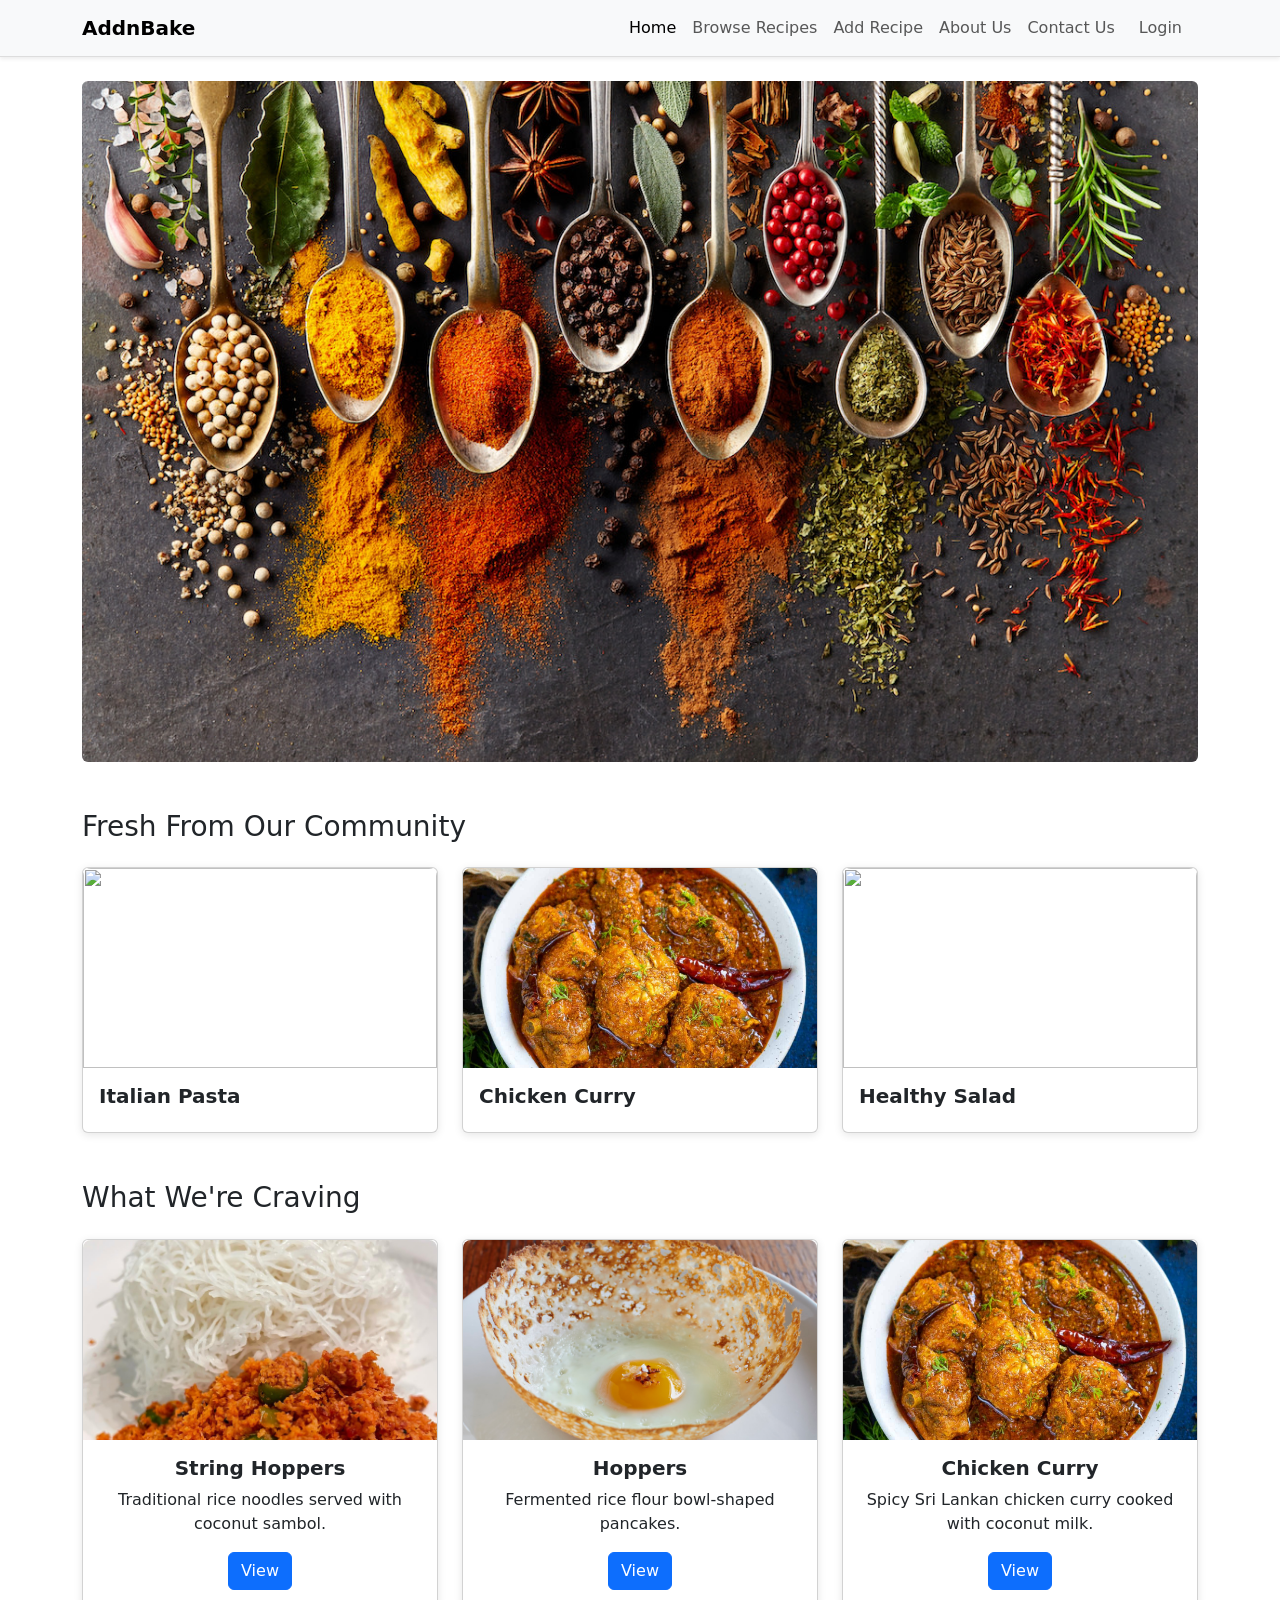
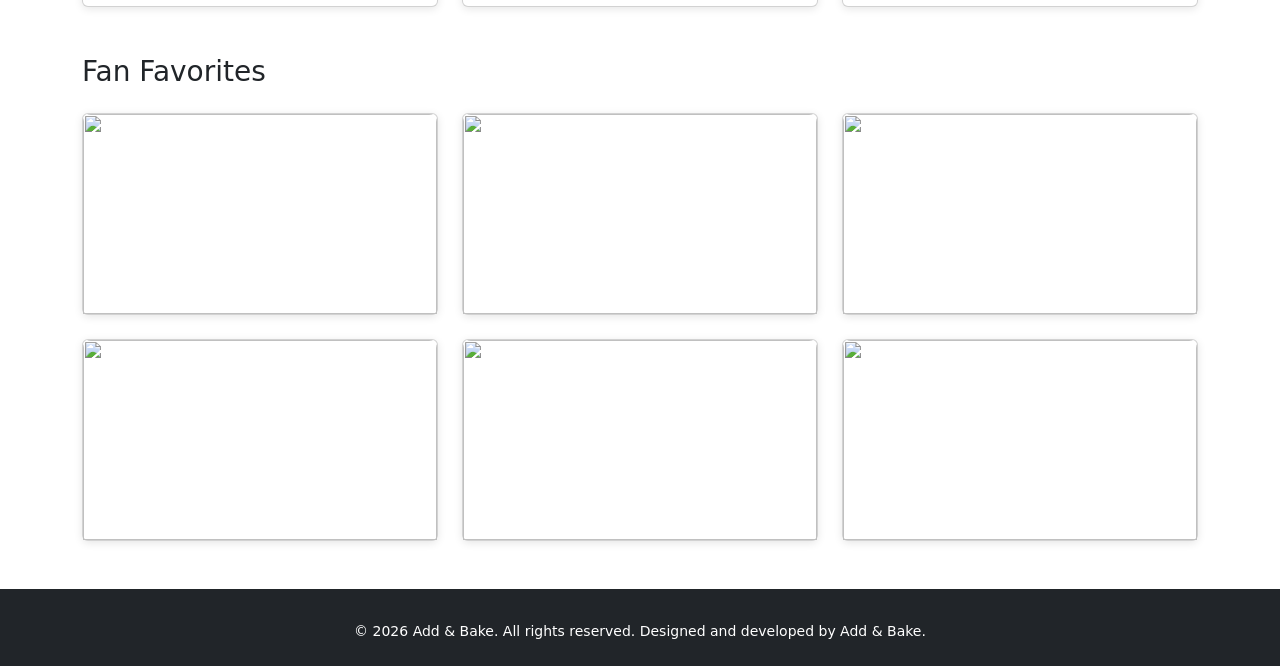
==== commit 3bb56bb0: "Completed Anupa's pages" ====
--- a/index.html
+++ b/index.html
@@ -31,7 +31,7 @@
 
 <div class="collapse navbar-collapse" id="navbarNav">
 
-<ul class="navbar-nav ms-auto">
+<ul class="navbar-nav ms-auto align-items-center">
 
 <li class="nav-item">
 <a class="nav-link active" href="index.html">Home</a>
@@ -51,6 +51,19 @@
 
 <li class="nav-item">
 <a class="nav-link" href="contact.html">Contact Us</a>
+</li>
+
+<!-- LOGIN BUTTON -->
+<li class="nav-item" id="loginNav">
+<a class="nav-link btn btn-outline-dark px-3" href="login.html">Login</a>
+</li>
+
+<!-- PROFILE (HIDDEN UNTIL LOGIN) -->
+<li class="nav-item d-none ms-3" id="profileNav">
+<a href="profile.html" class="d-flex align-items-center text-decoration-none text-dark">
+<img src="https://cdn-icons-png.flaticon.com/512/149/149071.png" width="35" style="border-radius:50%; margin-right:8px;">
+<span id="navUserName">Profile</span>
+</a>
 </li>
 
 </ul>
@@ -124,58 +137,40 @@
 
 <div class="row g-4">
 
-<div class="col-md-4">
-
-<div class="card">
-
-<img src="https://images.unsplash.com/photo-1603133872878-684f208fb84b" class="card-img-top">
-
+<!-- String Hoppers -->
+<div class="col-md-4">
+<div class="card">
+<img src="images/string hoppers.jpg" class="card-img-top">
 <div class="card-body text-center">
-
-<h5 class="card-title">Spicy Noodles</h5>
-
+<h5 class="card-title">String Hoppers</h5>
+<p>Traditional rice noodles served with coconut sambol.</p>
 <a href="recipe_details.html" class="btn btn-primary">View</a>
-
-</div>
-
-</div>
-
-</div>
-
-<div class="col-md-4">
-
-<div class="card">
-
-<img src="https://images.unsplash.com/photo-1600891964599-f61ba0e24092" class="card-img-top">
-
+</div>
+</div>
+</div>
+
+<!-- Hoppers -->
+<div class="col-md-4">
+<div class="card">
+<img src="images/hoppers.jpg" class="card-img-top">
 <div class="card-body text-center">
-
-<h5 class="card-title">Grilled Steak</h5>
-
+<h5 class="card-title">Hoppers</h5>
+<p>Fermented rice flour bowl-shaped pancakes.</p>
 <a href="recipe_details.html" class="btn btn-primary">View</a>
-
-</div>
-
-</div>
-
-</div>
-
-<div class="col-md-4">
-
-<div class="card">
-
-<img src="https://images.unsplash.com/photo-1504674900247-0877df9cc836" class="card-img-top">
-
+</div>
+</div>
+</div>
+
+<!-- Chicken Curry -->
+<div class="col-md-4">
+<div class="card">
+<img src="images/chicken curry.jpg" class="card-img-top">
 <div class="card-body text-center">
-
-<h5 class="card-title">Seafood Dish</h5>
-
+<h5 class="card-title">Chicken Curry</h5>
+<p>Spicy Sri Lankan chicken curry cooked with coconut milk.</p>
 <a href="recipe_details.html" class="btn btn-primary">View</a>
-
-</div>
-
-</div>
-
+</div>
+</div>
 </div>
 
 </div>
@@ -252,5 +247,8 @@
 
 <script src="https://cdn.jsdelivr.net/npm/bootstrap@5.3.2/dist/js/bootstrap.bundle.min.js"></script>
 
+<!-- YOUR JS FILE -->
+<script src="js/script.js"></script>
+
 </body>
 </html>
